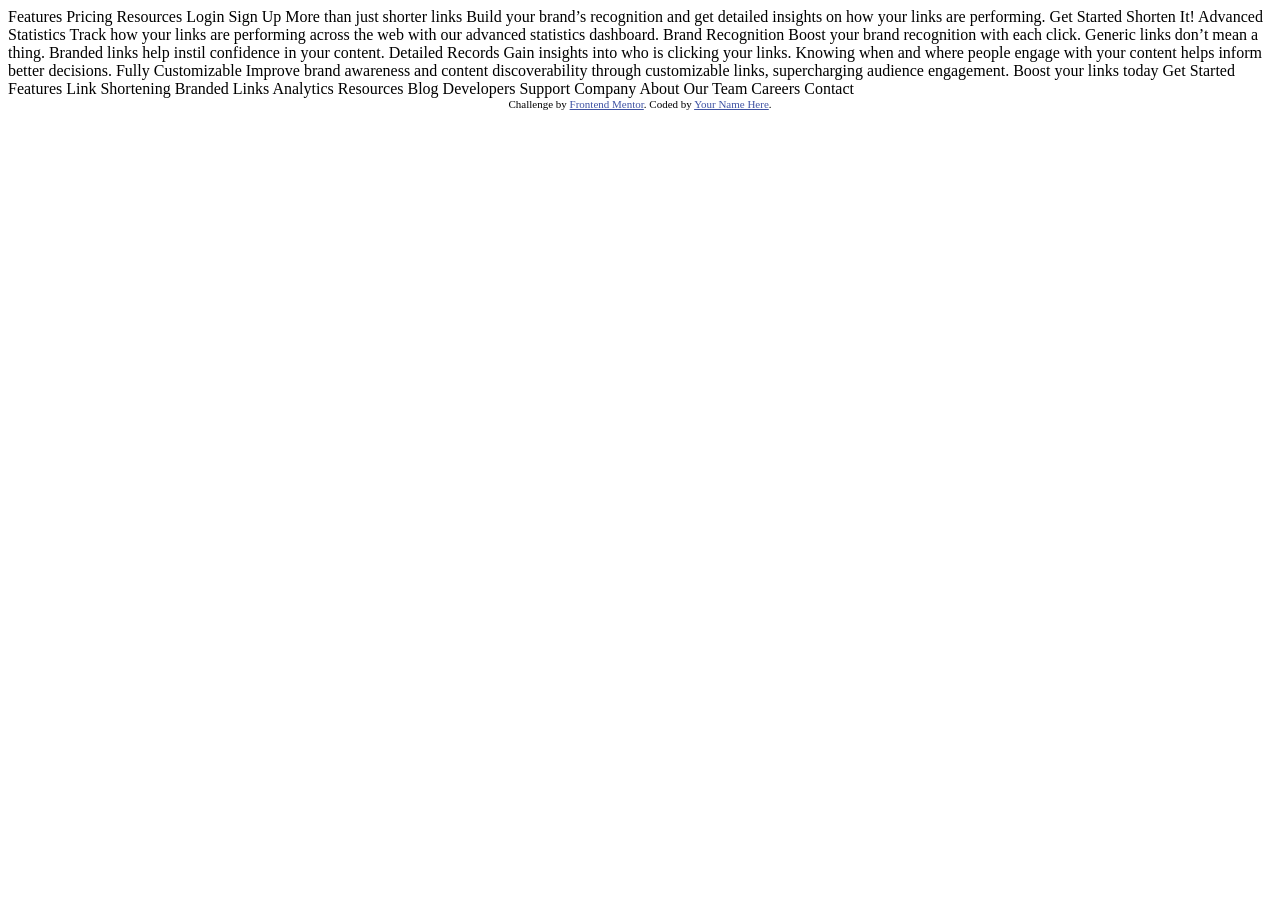
==== index.html @ 2439827d "First Commit" ====
<!DOCTYPE html>
<html lang="en">
<head>
  <meta charset="UTF-8">
  <meta name="viewport" content="width=device-width, initial-scale=1.0"> <!-- displays site properly based on user's device -->

  <link rel="icon" type="image/png" sizes="32x32" href="./images/favicon-32x32.png">
  
  <title>Frontend Mentor | Shortly URL shortening API Challenge</title>

  <!-- Feel free to remove these styles or customise in your own stylesheet 👍 -->
  <style>
    .attribution { font-size: 11px; text-align: center; }
    .attribution a { color: hsl(228, 45%, 44%); }
  </style>
</head>
<body>

  Features
  Pricing
  Resources

  Login
  Sign Up

  More than just shorter links

  Build your brand’s recognition and get detailed insights 
  on how your links are performing.

  Get Started

  Shorten It!

  Advanced Statistics

  Track how your links are performing across the web with our 
  advanced statistics dashboard.

  Brand Recognition

  Boost your brand recognition with each click. Generic links don’t 
  mean a thing. Branded links help instil confidence in your content.

  Detailed Records

  Gain insights into who is clicking your links. Knowing when and where 
  people engage with your content helps inform better decisions.

  Fully Customizable

  Improve brand awareness and content discoverability through customizable 
  links, supercharging audience engagement.

  Boost your links today

  Get Started

  Features

  Link Shortening
  Branded Links
  Analytics

  Resources

  Blog
  Developers
  Support

  Company

  About
  Our Team
  Careers
  Contact
  
  <div class="attribution">
    Challenge by <a href="https://www.frontendmentor.io?ref=challenge" target="_blank">Frontend Mentor</a>. 
    Coded by <a href="#">Your Name Here</a>.
  </div>
</body>
</html>
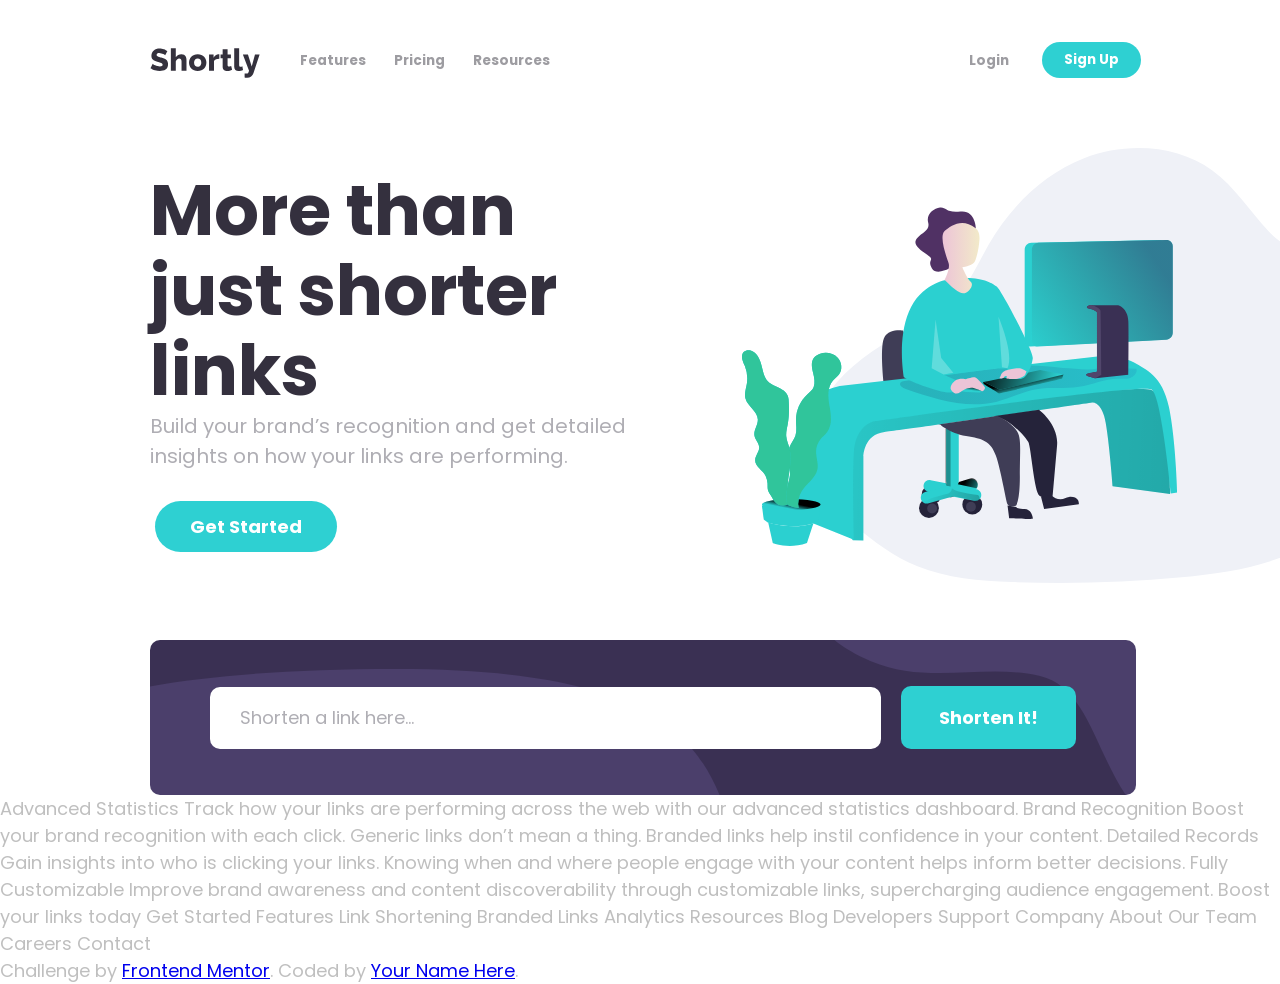
==== commit 37ec917c: "20 Sep 23:17" ====
--- a/index.html
+++ b/index.html
@@ -1,55 +1,99 @@
 <!DOCTYPE html>
 <html lang="en">
+
 <head>
   <meta charset="UTF-8">
-  <meta name="viewport" content="width=device-width, initial-scale=1.0"> <!-- displays site properly based on user's device -->
+  <meta name="viewport" content="width=device-width, initial-scale=1.0">
+  <!-- displays site properly based on user's device -->
 
   <link rel="icon" type="image/png" sizes="32x32" href="./images/favicon-32x32.png">
-  
+  <link rel="stylesheet" type="text/css" href="/styles.css">
+
+  <!-- Fonts -->
+  <link rel="preconnect" href="https://fonts.googleapis.com">
+  <link rel="preconnect" href="https://fonts.gstatic.com" crossorigin>
+  <link href="https://fonts.googleapis.com/css2?family=Poppins:wght@500;700&display=swap" rel="stylesheet">
+
   <title>Frontend Mentor | Shortly URL shortening API Challenge</title>
 
-  <!-- Feel free to remove these styles or customise in your own stylesheet 👍 -->
-  <style>
-    .attribution { font-size: 11px; text-align: center; }
-    .attribution a { color: hsl(228, 45%, 44%); }
-  </style>
 </head>
+
 <body>
 
-  Features
-  Pricing
-  Resources
+  <!-- Header -->
+  
+  <header id="header">
 
-  Login
-  Sign Up
+    <img class="header-logo" src="/images/logo.svg" alt="logo">
 
-  More than just shorter links
+    <div class="header-wrap"> 
 
-  Build your brand’s recognition and get detailed insights 
-  on how your links are performing.
+      <ul class="header-menu">
+        <li class="header-menu-item">Features</li>
+        <li class="header-menu-item">Pricing</li>
+        <li class="header-menu-item">Resources</li>
+      </ul>
+    
+      <ul class="header-menu-login">
+        <li class="header-login-item">Login</li>
+        <li><button class="header-sign-button">Sign Up</button></li>
+      </ul>
 
-  Get Started
+    </div>
 
-  Shorten It!
+  </header>
+
+  <!-- Start Wrap -->
+
+  <div id="start-wrap">
+
+    <div class="start-text-wrap">
+
+      <span class="start-title"> More than just shorter links </br></span>
+
+      <span class="start-subtitle" >Build your brand’s recognition and get detailed </br> insights
+      on how your links are performing.</br></span>
+
+      <button class="start-button" >Get Started</button>
+
+    </div>
+
+    <div class="start-image-wrap">
+      <img src="/images/illustration-working.svg" class="img-working" alt="illustration-working">
+    </div>
+
+  </div>
+
+  <!-- Link Wrap -->
+
+  <div id="link-wrap">
+
+    <form>
+      <input  type="text" placeholder="Shorten a link here..."/>
+    </form>
+
+    <button class="link-button">Shorten It!</button> 
+
+  </div>
 
   Advanced Statistics
 
-  Track how your links are performing across the web with our 
+  Track how your links are performing across the web with our
   advanced statistics dashboard.
 
   Brand Recognition
 
-  Boost your brand recognition with each click. Generic links don’t 
+  Boost your brand recognition with each click. Generic links don’t
   mean a thing. Branded links help instil confidence in your content.
 
   Detailed Records
 
-  Gain insights into who is clicking your links. Knowing when and where 
+  Gain insights into who is clicking your links. Knowing when and where
   people engage with your content helps inform better decisions.
 
   Fully Customizable
 
-  Improve brand awareness and content discoverability through customizable 
+  Improve brand awareness and content discoverability through customizable
   links, supercharging audience engagement.
 
   Boost your links today
@@ -74,10 +118,11 @@
   Our Team
   Careers
   Contact
-  
+
   <div class="attribution">
-    Challenge by <a href="https://www.frontendmentor.io?ref=challenge" target="_blank">Frontend Mentor</a>. 
+    Challenge by <a href="https://www.frontendmentor.io?ref=challenge" target="_blank">Frontend Mentor</a>.
     Coded by <a href="#">Your Name Here</a>.
   </div>
 </body>
+
 </html>
--- a/styles.css
+++ b/styles.css
@@ -0,0 +1,175 @@
+
+/* General */
+
+body {
+    color: hsl(0, 0%, 75%);
+    font-family: 'Poppins', sans-serif;
+    font-size: 18px;
+    margin: 0px;
+    overflow-x: hidden;
+    padding: 0px;
+}
+
+button {
+    background-color: #2ed0d2;
+    border: none;
+    color: white;
+    font-family: 'Poppins', sans-serif;
+    font-size: 18px;
+    font-weight: 700;
+    text-align: center;
+}
+
+input {
+    border: none;
+    color: #afaeb4;
+    font-family: 'Poppins', sans-serif;
+    font-size: 18px;
+}
+
+input::placeholder {
+    color: #afaeb4;
+}
+
+/* Header */
+
+#header {
+    align-items: center;
+    display: flex;
+    font-size: 13.5px;
+    font-weight: 700;
+    margin-bottom: 57px;
+    margin-left: 150px;
+    margin-right: 150px;
+    margin-top: 30px;
+    padding: 0px;
+    width: 98%;
+}
+
+.header-logo{
+    margin-top: 4px;
+    height: 30px;
+    width: auto;
+}
+
+.header-title {
+    color: #322f36;
+    font-size: 30px;
+    margin-block-start: 0px;
+    margin-block-end: 0px;
+}
+
+.header-wrap {
+    align-items: center;
+    display: flex;
+    justify-content: space-between;
+    width: 70.2%;
+}
+
+.header-menu {
+    color: #9d9ca1;
+    display: flex;
+    list-style: none;
+}
+
+.header-menu-item {
+    margin-right: 28px;
+}
+
+.header-menu-login {
+    align-items: center;
+    color: #9d9ca1;
+    display: flex;
+    list-style: none; 
+}
+
+.header-login-item {
+    margin-right: 33px;
+}
+
+.header-sign-button {
+    border-radius: 50px;
+    font-size: 13.5px;
+    margin-top: -2px;
+    padding: 8px 22px;
+}
+
+/* Start Wrap */
+
+#start-wrap {
+    display: flex;
+    flex-direction: row;
+    align-items: center;
+}
+
+.start-text-wrap {
+    margin-left: 150px;
+    margin-top: -15px;
+    width: 40.5%;
+}
+
+.start-title {
+    color: #34303e;
+    font-size: 70px;
+    font-weight: 700;
+    line-height: 80px;
+}
+
+.start-subtitle {
+    color: #afaeb4;
+    font-size: 20px;
+}
+
+.start-button {
+    border-radius: 50px;
+    font-size: 18px;
+    margin-top: 30px;
+    margin-left: 5px;
+    padding: 12px 35px;
+}
+
+.start-image-wrap {
+    margin-left: 80px;
+    width: 42%;
+}
+
+.img-working{
+    height: 435px;
+    width: auto;
+}
+
+/* Link Wrap */
+
+#link-wrap {
+    align-items: center;
+    background-color: #3a3053;
+    background-image: url(/images/bg-shorten-desktop.svg);
+    border-radius: 10px;
+    display: flex;
+    height: 155px;
+    justify-content: space-between;
+    margin-left: 150px;
+    margin-right: 150px;
+    margin-top: 50px;
+    width: 77%;
+}
+
+#link-wrap form {
+    width: 100%;
+}
+
+#link-wrap input[type="text"] {
+    background-color: white;
+    border-radius: 10px;
+    height: 60px;
+    margin-left: 60px;
+    padding-left: 30px;
+    width: 85%;
+}
+
+.link-button {
+    border-radius: 10px;
+    margin-right: 60px;
+    padding: 18px 35px;
+    width: 21%;
+}
